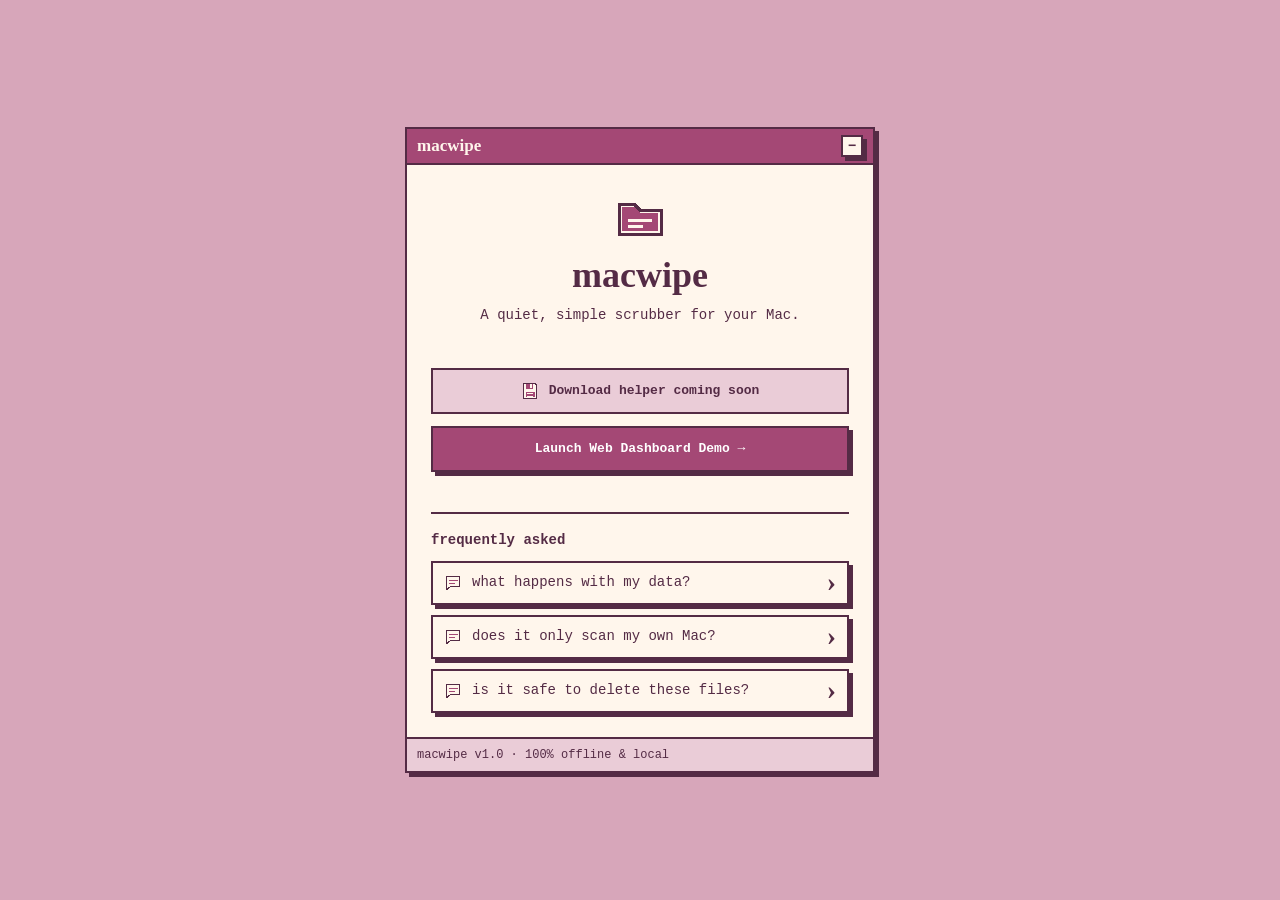
==== website/index.html @ 1ae95218 "Publish minimal macwipe web demo with local setup and previews" ====
<!doctype html>
<html lang="en">
  <head>
    <meta charset="utf-8" />
    <meta name="viewport" content="width=device-width, initial-scale=1" />
    <meta
      name="description"
      content="macwipe: a quiet, simple scrubber for your Mac. Try the local web dashboard demo."
    />
    <title>macwipe</title>
    <link rel="stylesheet" href="styles/theme.css" />
    <script src="scripts/ui.js" defer></script>
    <script src="scripts/landing.js" defer></script>
  </head>
  <body>
    <a class="skip-link" href="#main">Skip to content</a>
    <div class="page">
      <main
        id="main"
        class="window landing-window"
        aria-labelledby="brand-heading"
        tabindex="-1"
      >
        <header class="title-bar">
          <span class="title-bar-label">macwipe</span>
          <span class="window-control" aria-hidden="true">−</span>
        </header>
        <div class="landing-content">
          <svg
            class="folder-icon"
            width="48"
            height="48"
            viewBox="0 0 16 16"
            aria-hidden="true"
          >
            <path d="M1 3h5l2 2h7v8H1z" fill="#FFF6EC" stroke="#542B45" />
            <path d="M2 4h4l2 2h6v6H2z" fill="#A44875" />
            <path d="M4 8h8v1H4zm0 2h5v1H4z" fill="#FFF6EC" />
          </svg>
          <h1 id="brand-heading">macwipe</h1>
          <p class="tagline">A quiet, simple scrubber for your Mac.</p>
          <button class="download-control" type="button" disabled>
            <img
              class="pixel-icon"
              src="assets/disk.svg"
              width="18"
              height="18"
              alt=""
            />
            Download helper coming soon
          </button>
          <a class="demo-link primary-btn" href="dashboard.html"
            >Launch Web Dashboard Demo →</a
          >
          <div class="divider" aria-hidden="true"></div>
          <p class="questions-label">frequently asked</p>
          <div class="questions-list">
            <button
              class="question-row"
              type="button"
              data-question="data"
              aria-haspopup="dialog"
              aria-controls="question-chat"
              aria-expanded="false"
            >
              <span class="question-copy"
                ><img
                  class="pixel-icon"
                  src="assets/message.svg"
                  width="18"
                  height="18"
                  alt=""
                />
                <span>what happens with my data?</span></span
              >
              <span class="chevron" aria-hidden="true">›</span>
            </button>
            <button
              class="question-row"
              type="button"
              data-question="local"
              aria-haspopup="dialog"
              aria-controls="question-chat"
              aria-expanded="false"
            >
              <span class="question-copy"
                ><img
                  class="pixel-icon"
                  src="assets/message.svg"
                  width="18"
                  height="18"
                  alt=""
                />
                <span>does it only scan my own Mac?</span></span
              >
              <span class="chevron" aria-hidden="true">›</span>
            </button>
            <button
              class="question-row"
              type="button"
              data-question="safe"
              aria-haspopup="dialog"
              aria-controls="question-chat"
              aria-expanded="false"
            >
              <span class="question-copy"
                ><img
                  class="pixel-icon"
                  src="assets/message.svg"
                  width="18"
                  height="18"
                  alt=""
                />
                <span>is it safe to delete these files?</span></span
              >
              <span class="chevron" aria-hidden="true">›</span>
            </button>
          </div>
        </div>
        <footer class="status-strip">
          macwipe v1.0 · 100% offline &amp; local
        </footer>
      </main>
    </div>
    <dialog
      class="window modal-dialog"
      data-chat-prefix="chat"
      id="question-chat"
      aria-labelledby="chat-title"
    >
      <header class="title-bar">
        <span class="title-bar-label" id="chat-title">mac-chat</span>
        <button
          class="window-control close-control"
          id="chat-close"
          type="button"
          data-close
          aria-label="Close question chat"
          autofocus
        >
          ×
        </button>
      </header>
      <div data-chat-content></div>
    </dialog>
  </body>
</html>
---- website/styles/theme.css ----
/* Shared retro desktop design system. */
:root {
  --background: #d7a6ba;
  --panel: #fff6ec;
  --ink: #542b45;
  --button: #a44875;
  --status: #eaccd7;
  --mono: ui-monospace, "SF Mono", "Courier New", monospace;
  --serif: Georgia, serif;
  --shadow: 4px 4px 0 var(--ink);
  --menu: #fff0e0;
  --transcript: #fffdf9;
}
* {
  box-sizing: border-box;
}
body {
  margin: 0;
  min-height: 100vh;
  background: var(--background);
  color: var(--ink);
  font: 14px/1.5 var(--mono);
}
a {
  color: inherit;
}
button,
input {
  font: inherit;
}
button,
.demo-link {
  border-radius: 0;
  cursor: pointer;
  transition: transform 120ms ease;
}
:focus-visible {
  outline: 2px solid var(--ink);
  outline-offset: 4px;
}
.title-bar :focus-visible {
  outline-color: var(--panel);
}
.page {
  display: flex;
  min-height: 100vh;
  padding: 48px 24px;
}
.landing-window {
  width: min(470px, 100%);
  margin: auto;
}
.window {
  border: 2px solid var(--ink);
  background: var(--panel);
  box-shadow: var(--shadow);
  min-width: 0;
}
.title-bar {
  display: flex;
  align-items: center;
  gap: 12px;
  min-height: 36px;
  padding: 6px 10px;
  border-bottom: 2px solid var(--ink);
  background: var(--button);
  color: var(--panel);
}
.title-bar-label {
  margin-right: auto;
  font: bold 17px var(--serif);
}
.window-control {
  display: inline-grid;
  place-items: center;
  flex: 0 0 22px;
  width: 22px;
  height: 22px;
  padding: 0;
  border: 2px solid var(--ink);
  background: var(--panel);
  color: var(--ink);
  font: bold 14px/1 var(--mono);
  box-shadow: var(--shadow);
}
.close-control:hover {
  background: var(--status);
}
.landing-content {
  display: flex;
  flex-direction: column;
  align-items: center;
  padding: 30px 24px 24px;
  text-align: center;
}
.pixel-icon {
  image-rendering: pixelated;
  flex-shrink: 0;
}
svg {
  shape-rendering: crispEdges;
}
.folder-icon {
  margin-bottom: 12px;
}
h1 {
  margin: 0;
  font: bold 36px/1.15 var(--serif);
}
.tagline {
  margin: 8px 0 42px;
}
.download-control,
.demo-link {
  display: flex;
  align-items: center;
  justify-content: center;
  gap: 10px;
  width: 100%;
  min-height: 46px;
  padding: 10px;
  border: 2px solid var(--ink);
  box-shadow: var(--shadow);
  font: bold 13px/1.5 var(--mono);
}
.download-control {
  background: var(--status);
  color: var(--ink);
}
.demo-link {
  margin-top: 12px;
  text-decoration: none;
}
.divider {
  width: 100%;
  margin: 40px 0 16px;
  border-top: 2px solid var(--ink);
}
.questions-label {
  width: 100%;
  margin: 0 0 10px;
  text-align: left;
  font-weight: bold;
}
.questions-list {
  display: grid;
  width: 100%;
  gap: 10px;
}
.question-row {
  display: flex;
  align-items: center;
  justify-content: space-between;
  gap: 12px;
  width: 100%;
  min-height: 44px;
  padding: 8px 11px;
  border: 2px solid var(--ink);
  background: var(--panel);
  color: var(--ink);
  box-shadow: var(--shadow);
  text-align: left;
}
.question-row:hover,
.question-row[aria-expanded="true"] {
  background: var(--status);
}
.close-control:active,
.demo-link:active,
.question-row:active {
  transform: translate(1px, 1px);
  box-shadow: 2px 2px 0 var(--ink);
}
.primary-btn {
  background: var(--button);
  color: #fff;
}
.primary-btn:hover {
  background: var(--ink);
}
.question-copy {
  display: flex;
  align-items: center;
  gap: 10px;
}
.chevron {
  font: bold 28px/0.8 var(--serif);
}
.status-strip {
  padding: 7px 10px;
  border-top: 2px solid var(--ink);
  background: var(--status);
  font-size: 12px;
}
/* Native dialog supplies the overlay and keyboard focus containment. */
.modal-dialog {
  width: min(520px, calc(100% - 32px));
  max-height: calc(100vh - 32px);
  max-height: calc(100dvh - 32px);
  padding: 0;
  color: var(--ink);
  overflow-y: auto;
}
.modal-dialog:not([open]) {
  display: none;
}
.modal-dialog[open] {
  animation: modal-open 140ms ease;
}
.modal-dialog::backdrop {
  background: rgb(84 43 69 / 45%);
}
@keyframes modal-open {
  from {
    opacity: 0;
    transform: translateY(8px);
  }
  to {
    opacity: 1;
    transform: none;
  }
}
.chat-menu {
  padding: 6px 12px;
  border-bottom: 2px solid var(--ink);
  background: var(--menu);
  font-size: 11px;
}
.chat-body {
  display: flex;
  height: clamp(210px, 36vh, 300px);
}
.chat-sidebar {
  display: flex;
  flex: 0 0 70px;
  flex-direction: column;
  align-items: center;
  padding: 14px 10px;
  border-right: 2px solid var(--ink);
  background: var(--status);
}
.chat-avatar {
  display: grid;
  place-items: center;
  width: 44px;
  height: 44px;
  border: 2px solid var(--ink);
  background: var(--panel);
  box-shadow: 2px 2px 0 var(--ink);
}
.chat-transcript {
  flex: 1;
  min-width: 0;
  min-height: 0;
  overflow-y: auto;
  padding: 18px 14px;
  background: var(--transcript);
  overflow-wrap: anywhere;
  font-size: 12px;
}
.chat-transcript p {
  margin: 0 0 20px;
}
.chat-transcript p:last-child {
  margin-bottom: 0;
}
.chat-transcript strong {
  font-weight: bold;
}
.message-time {
  font-size: 11px;
}
.sender-you {
  color: var(--button);
}
.sender-macwipe {
  color: var(--ink);
}
.chat-toolbar {
  display: flex;
  flex-wrap: wrap;
  align-items: center;
  gap: 6px;
  padding: 4px 12px;
  border-top: 2px solid var(--ink);
  border-bottom: 2px solid var(--ink);
  background: var(--panel);
  font-size: 11px;
}
.format-key {
  display: inline-grid;
  place-items: center;
  width: 22px;
  height: 22px;
  border: 2px solid var(--ink);
  background: var(--panel);
  font-weight: bold;
}
.chat-input-area {
  display: flex;
  gap: 12px;
  padding: 12px;
}
.chat-input-area input {
  min-width: 0;
  flex: 1;
  width: 100%;
  padding: 8px;
  border: 2px solid var(--ink);
  border-radius: 0;
  background: var(--transcript);
  color: var(--ink);
}
.chat-input-area input::placeholder {
  color: var(--ink);
  opacity: 0.75;
}
.chat-input-area .question-row {
  width: auto;
}
button:disabled,
button:disabled:hover,
button:disabled:active {
  cursor: not-allowed;
  background: var(--status);
  color: var(--ink);
  transform: none;
  box-shadow: none;
  transition: none;
}
.skip-link {
  position: fixed;
  z-index: 10;
  top: 8px;
  left: 8px;
  padding: 8px;
  border: 2px solid var(--ink);
  background: var(--panel);
  transform: translateY(-200%);
}
.skip-link:focus {
  transform: none;
}
@media (max-width: 520px) {
  .page {
    padding: 24px 12px;
  }
  .landing-content {
    padding: 24px 16px;
  }
  h1 {
    font-size: 32px;
  }
}
@media (prefers-reduced-motion: reduce) {
  *,
  *::before,
  *::after {
    animation: none !important;
    transition: none !important;
  }
}
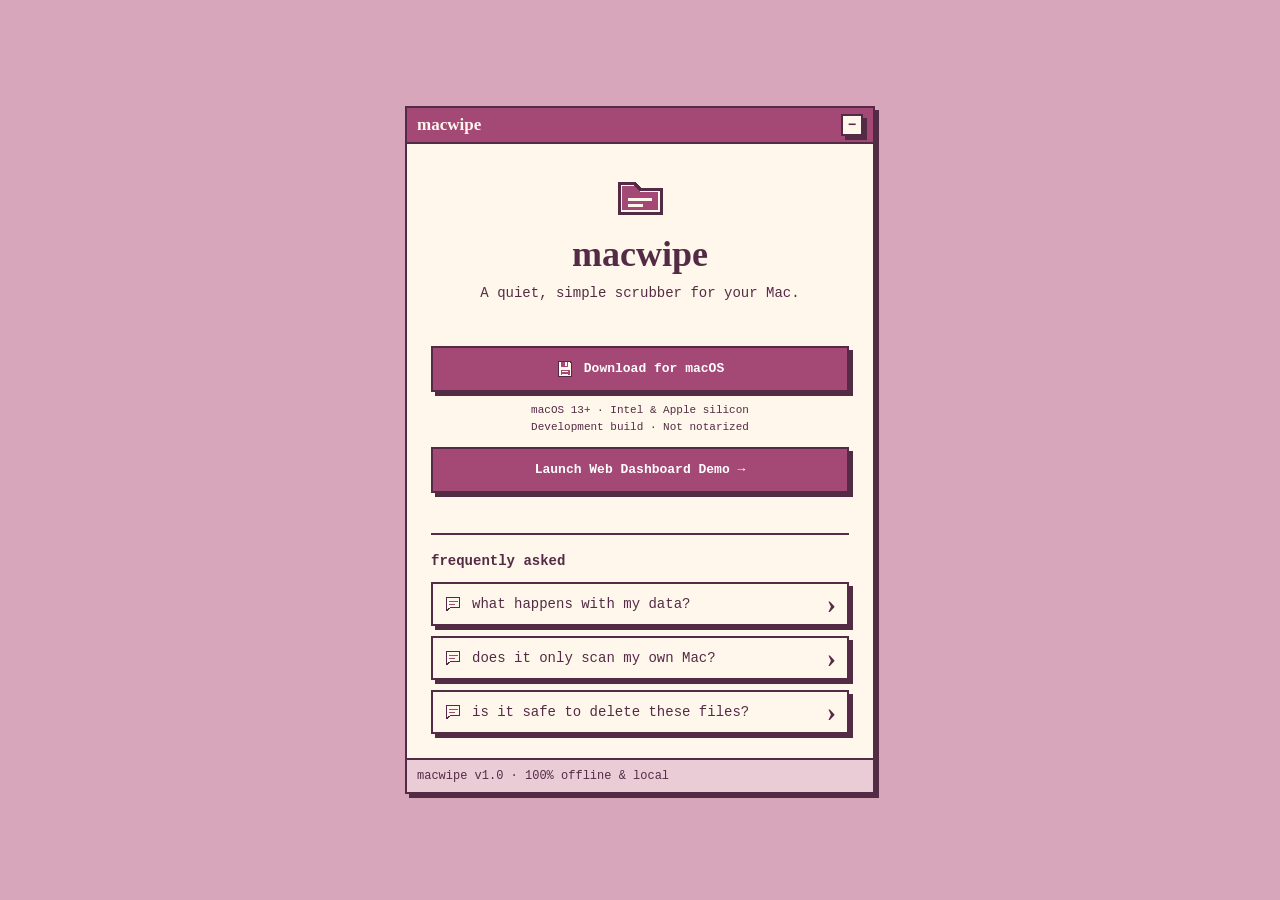
==== commit 044493ca: "Add native macOS download and universal packaging workflow" ====
--- a/website/index.html
+++ b/website/index.html
@@ -39,7 +39,12 @@
           </svg>
           <h1 id="brand-heading">macwipe</h1>
           <p class="tagline">A quiet, simple scrubber for your Mac.</p>
-          <button class="download-control" type="button" disabled>
+          <a
+            class="download-control primary-btn"
+            href="downloads/macwipe-macos.zip"
+            download="macwipe-macos.zip"
+            aria-describedby="download-details"
+          >
             <img
               class="pixel-icon"
               src="assets/disk.svg"
@@ -47,8 +52,12 @@
               height="18"
               alt=""
             />
-            Download helper coming soon
-          </button>
+            Download for macOS
+          </a>
+          <p class="download-note" id="download-details">
+            macOS 13+ · Intel &amp; Apple silicon<br />
+            Development build · Not notarized
+          </p>
           <a class="demo-link primary-btn" href="dashboard.html"
             >Launch Web Dashboard Demo →</a
           >
--- a/website/styles/theme.css
+++ b/website/styles/theme.css
@@ -29,6 +29,7 @@
   font: inherit;
 }
 button,
+.download-control,
 .demo-link {
   border-radius: 0;
   cursor: pointer;
@@ -126,6 +127,11 @@
 .download-control {
   background: var(--status);
   color: var(--ink);
+  text-decoration: none;
+}
+.download-note {
+  margin: 10px 0 0;
+  font-size: 11px;
 }
 .demo-link {
   margin-top: 12px;
@@ -166,6 +172,7 @@
   background: var(--status);
 }
 .close-control:active,
+.download-control:active,
 .demo-link:active,
 .question-row:active {
   transform: translate(1px, 1px);
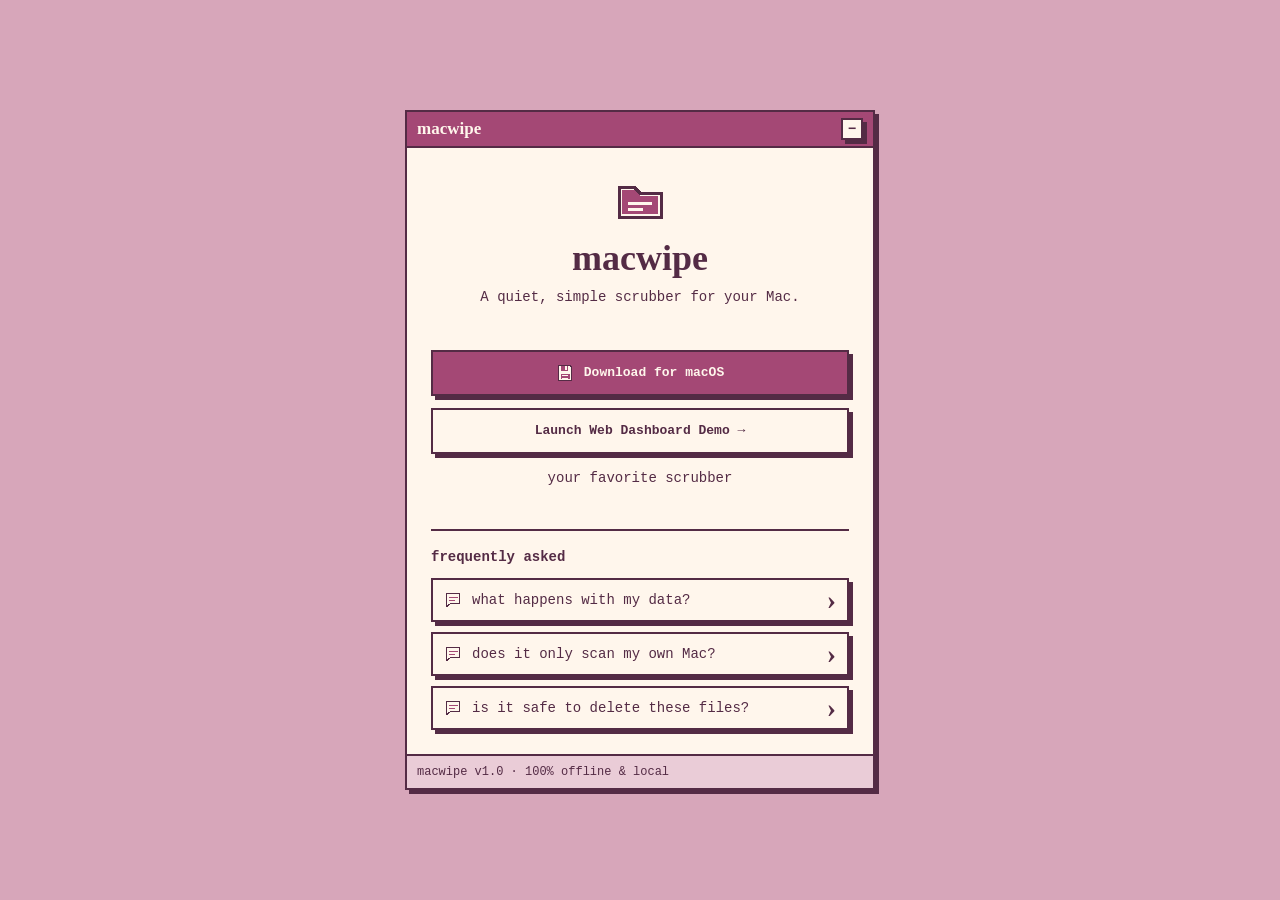
==== commit 95242f95: "Adjust landing button colors and add slogan" ====
--- a/website/index.html
+++ b/website/index.html
@@ -43,7 +43,6 @@
             class="download-control primary-btn"
             href="downloads/macwipe-macos.zip"
             download="macwipe-macos.zip"
-            aria-describedby="download-details"
           >
             <img
               class="pixel-icon"
@@ -54,13 +53,10 @@
             />
             Download for macOS
           </a>
-          <p class="download-note" id="download-details">
-            macOS 13+ · Intel &amp; Apple silicon<br />
-            Development build · Not notarized
-          </p>
           <a class="demo-link primary-btn" href="dashboard.html"
             >Launch Web Dashboard Demo →</a
           >
+          <p class="landing-slogan">your favorite scrubber</p>
           <div class="divider" aria-hidden="true"></div>
           <p class="questions-label">frequently asked</p>
           <div class="questions-list">
--- a/website/styles/theme.css
+++ b/website/styles/theme.css
@@ -129,10 +129,6 @@
   color: var(--ink);
   text-decoration: none;
 }
-.download-note {
-  margin: 10px 0 0;
-  font-size: 11px;
-}
 .demo-link {
   margin-top: 12px;
   text-decoration: none;
@@ -184,6 +180,25 @@
 }
 .primary-btn:hover {
   background: var(--ink);
+}
+.landing-window .download-control {
+  background: var(--button);
+  color: var(--panel);
+}
+.landing-window .demo-link {
+  background: var(--panel);
+  color: var(--ink);
+}
+.landing-window .download-control:hover,
+.landing-window .demo-link:hover {
+  background: var(--ink);
+  color: var(--panel);
+}
+.landing-slogan {
+  margin: 14px 0 0;
+  font: 14px/1.5 var(--mono);
+  color: var(--ink);
+  text-align: center;
 }
 .question-copy {
   display: flex;
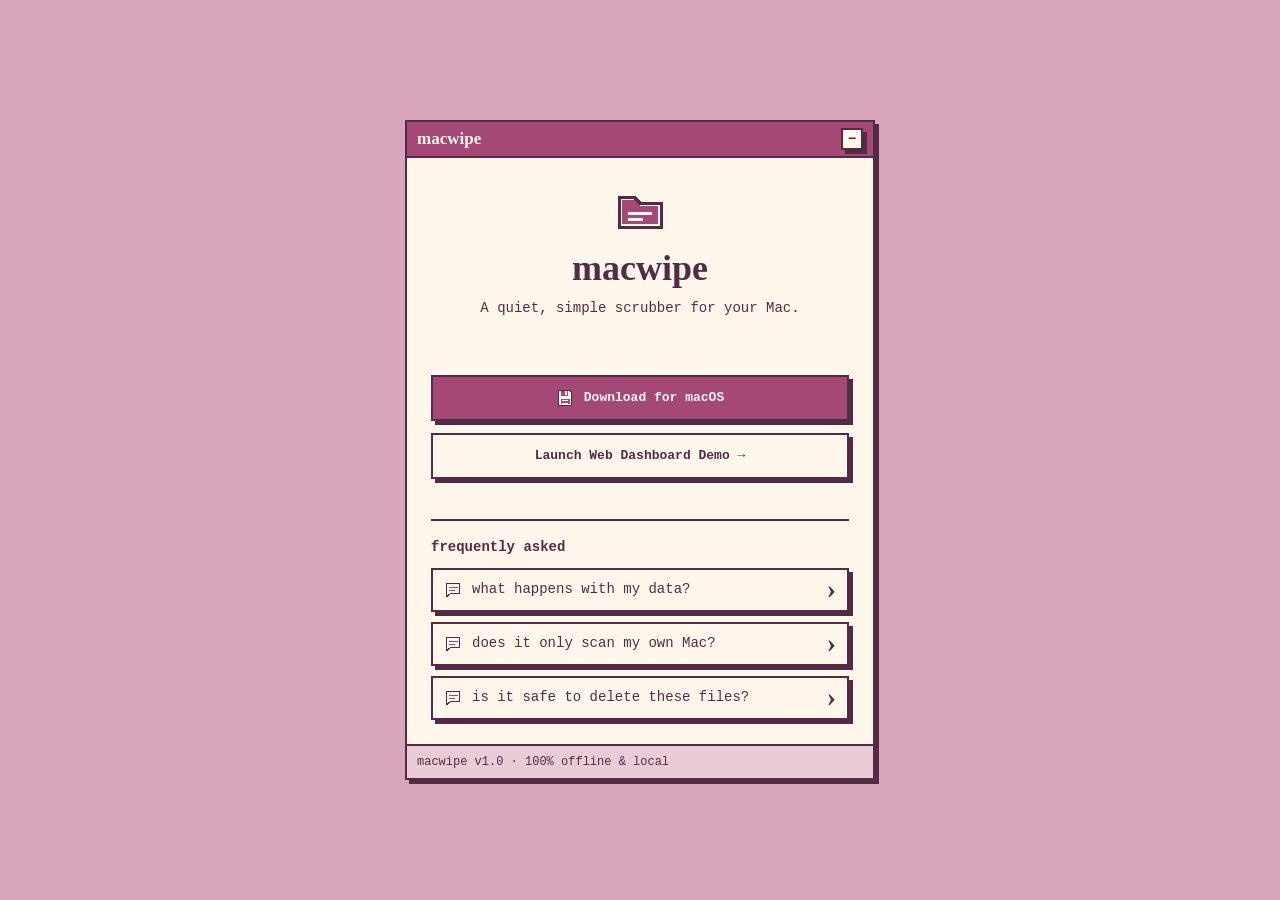
==== commit c5ab6a6d: "Remove landing slogan and lower centered buttons" ====
--- a/website/index.html
+++ b/website/index.html
@@ -56,7 +56,6 @@
           <a class="demo-link primary-btn" href="dashboard.html"
             >Launch Web Dashboard Demo →</a
           >
-          <p class="landing-slogan">your favorite scrubber</p>
           <div class="divider" aria-hidden="true"></div>
           <p class="questions-label">frequently asked</p>
           <div class="questions-list">
--- a/website/styles/theme.css
+++ b/website/styles/theme.css
@@ -182,6 +182,7 @@
   background: var(--ink);
 }
 .landing-window .download-control {
+  margin-top: 14px;
   background: var(--button);
   color: var(--panel);
 }
@@ -193,12 +194,6 @@
 .landing-window .demo-link:hover {
   background: var(--ink);
   color: var(--panel);
-}
-.landing-slogan {
-  margin: 14px 0 0;
-  font: 14px/1.5 var(--mono);
-  color: var(--ink);
-  text-align: center;
 }
 .question-copy {
   display: flex;
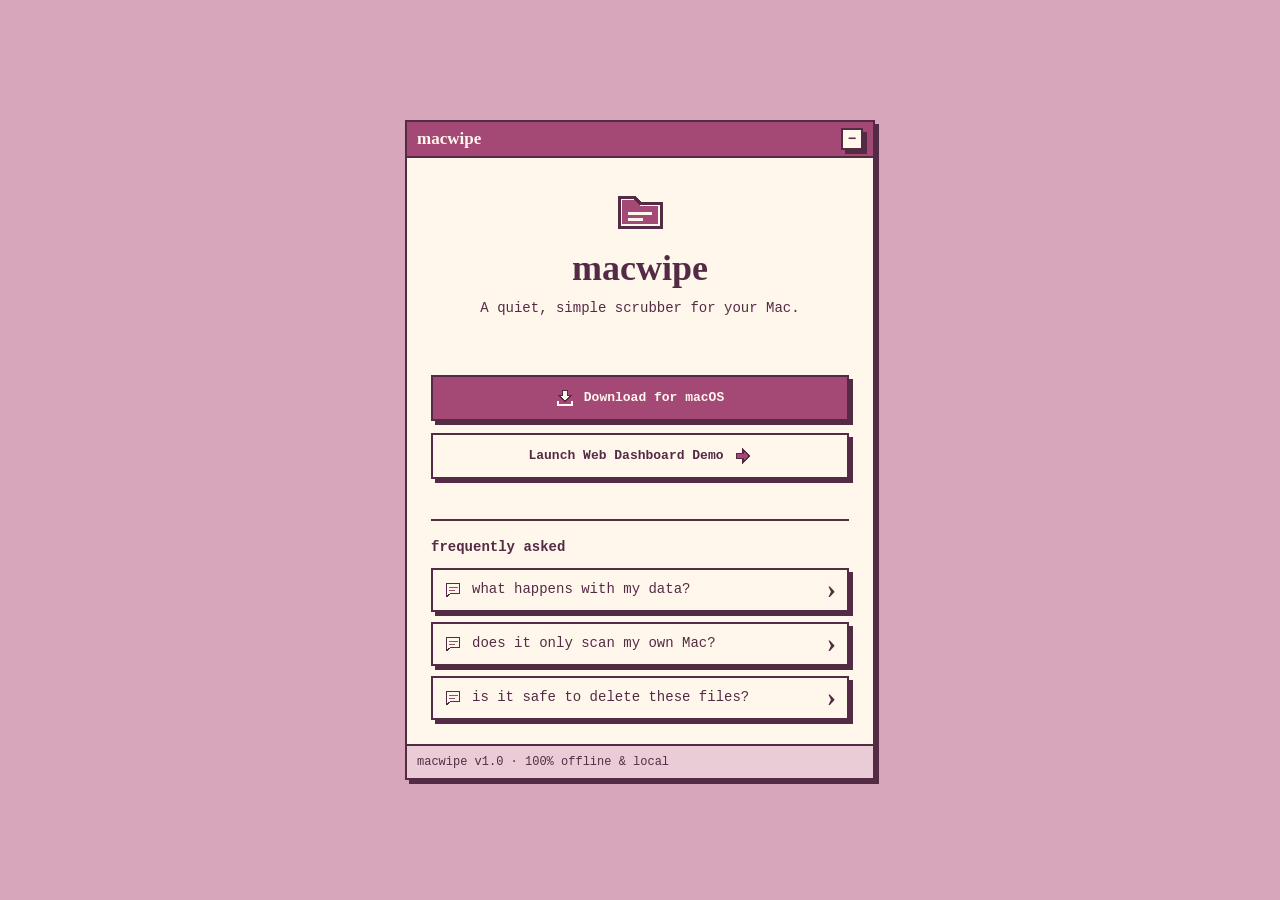
==== commit e732ef90: "Add local illustrated landing button icons" ====
--- a/website/index.html
+++ b/website/index.html
@@ -46,16 +46,23 @@
           >
             <img
               class="pixel-icon"
-              src="assets/disk.svg"
+              src="assets/download.svg"
               width="18"
               height="18"
               alt=""
             />
             Download for macOS
           </a>
-          <a class="demo-link primary-btn" href="dashboard.html"
-            >Launch Web Dashboard Demo →</a
-          >
+          <a class="demo-link primary-btn" href="dashboard.html">
+            Launch Web Dashboard Demo
+            <img
+              class="pixel-icon"
+              src="assets/arrow-right.svg"
+              width="18"
+              height="18"
+              alt=""
+            />
+          </a>
           <div class="divider" aria-hidden="true"></div>
           <p class="questions-label">frequently asked</p>
           <div class="questions-list">
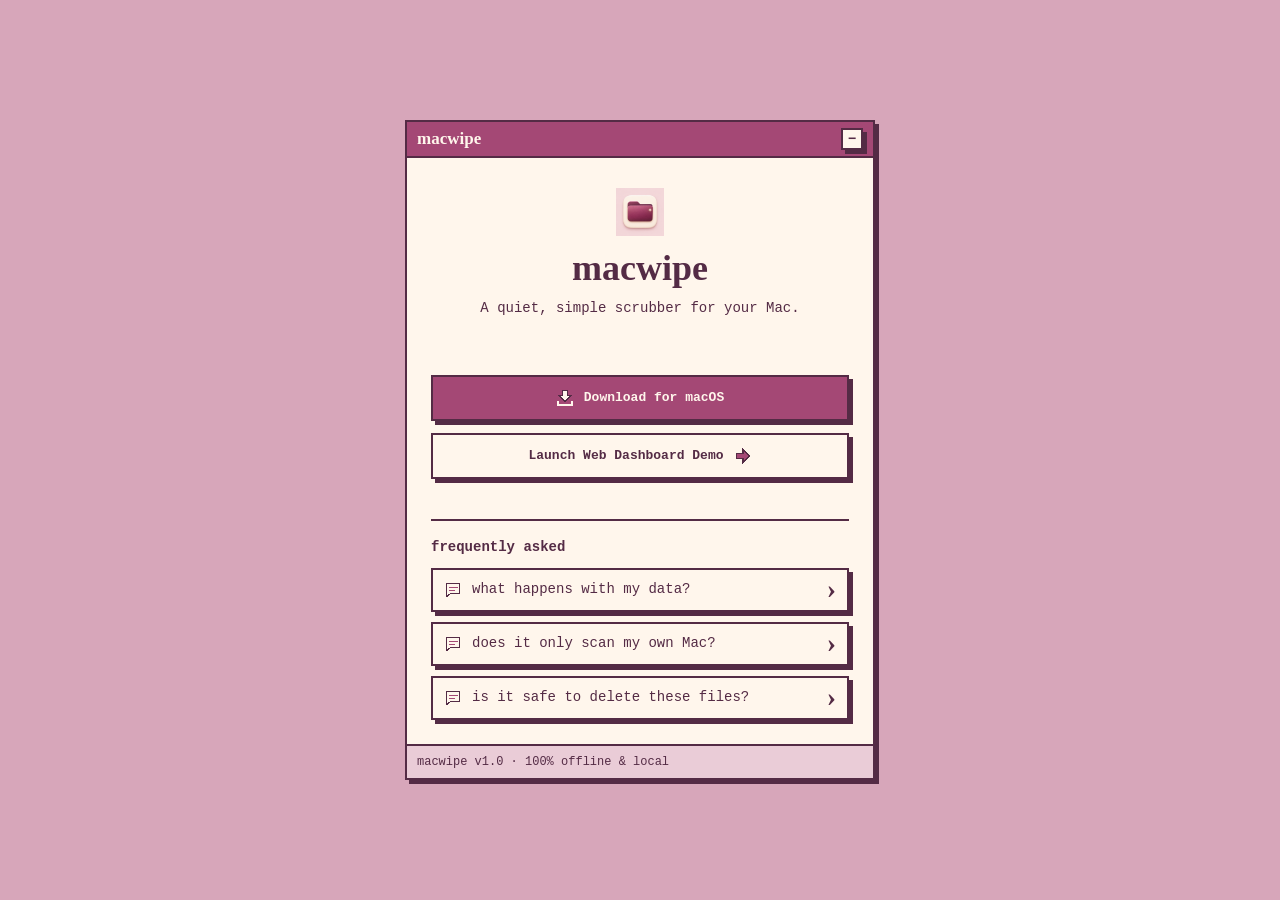
==== commit ca535f52: "Use supplied landing logo and add browser favicon" ====
--- a/website/index.html
+++ b/website/index.html
@@ -8,6 +8,7 @@
       content="macwipe: a quiet, simple scrubber for your Mac. Try the local web dashboard demo."
     />
     <title>macwipe</title>
+    <link rel="icon" type="image/png" sizes="32x32" href="assets/favicon.png" />
     <link rel="stylesheet" href="styles/theme.css" />
     <script src="scripts/ui.js" defer></script>
     <script src="scripts/landing.js" defer></script>
@@ -26,17 +27,13 @@
           <span class="window-control" aria-hidden="true">−</span>
         </header>
         <div class="landing-content">
-          <svg
+          <img
             class="folder-icon"
+            src="assets/macwipe-icon.png"
             width="48"
             height="48"
-            viewBox="0 0 16 16"
-            aria-hidden="true"
-          >
-            <path d="M1 3h5l2 2h7v8H1z" fill="#FFF6EC" stroke="#542B45" />
-            <path d="M2 4h4l2 2h6v6H2z" fill="#A44875" />
-            <path d="M4 8h8v1H4zm0 2h5v1H4z" fill="#FFF6EC" />
-          </svg>
+            alt=""
+          />
           <h1 id="brand-heading">macwipe</h1>
           <p class="tagline">A quiet, simple scrubber for your Mac.</p>
           <a
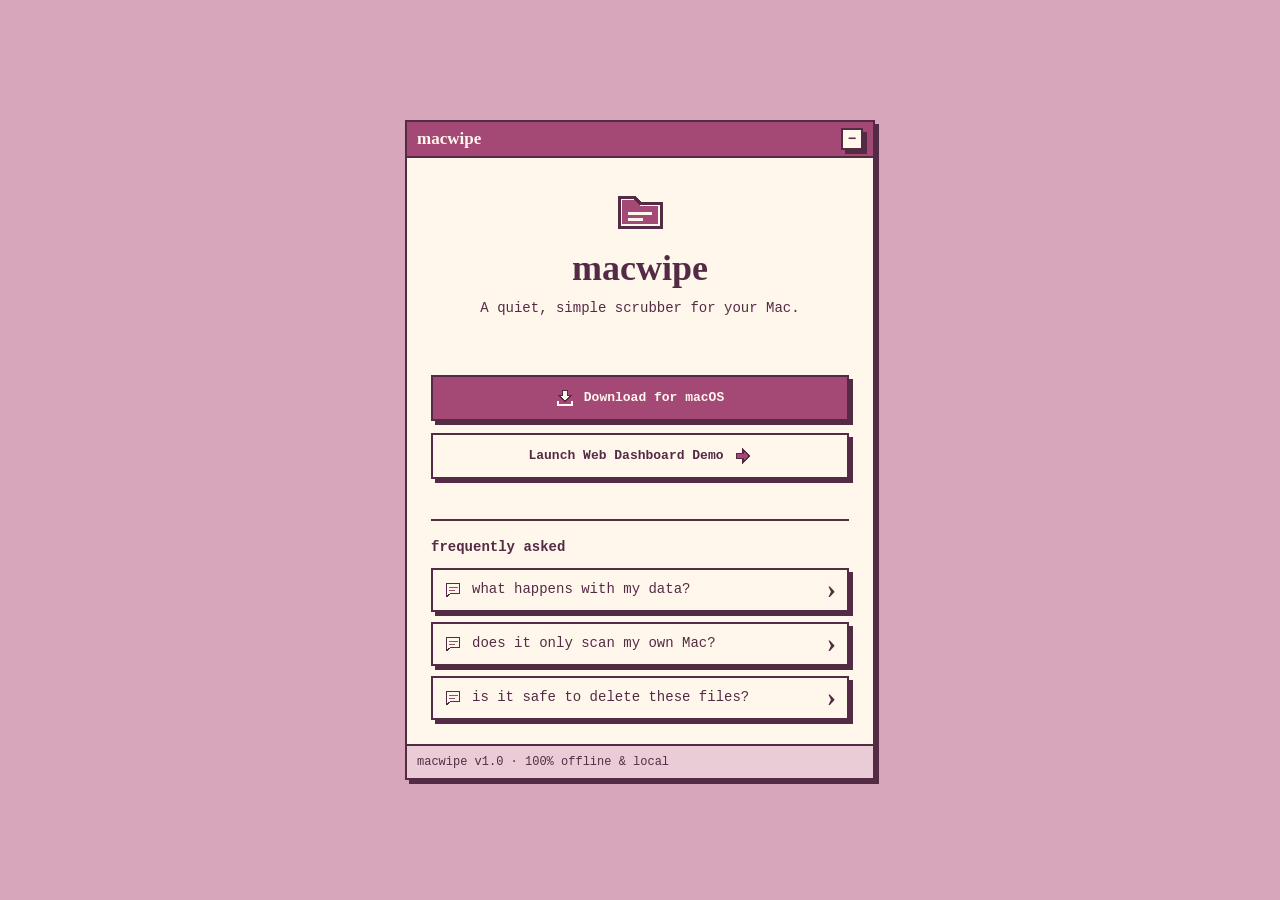
==== commit a5ec6263: "Restore website logo and reserve supplied artwork for native app" ====
--- a/website/index.html
+++ b/website/index.html
@@ -8,7 +8,6 @@
       content="macwipe: a quiet, simple scrubber for your Mac. Try the local web dashboard demo."
     />
     <title>macwipe</title>
-    <link rel="icon" type="image/png" sizes="32x32" href="assets/favicon.png" />
     <link rel="stylesheet" href="styles/theme.css" />
     <script src="scripts/ui.js" defer></script>
     <script src="scripts/landing.js" defer></script>
@@ -27,13 +26,17 @@
           <span class="window-control" aria-hidden="true">−</span>
         </header>
         <div class="landing-content">
-          <img
+          <svg
             class="folder-icon"
-            src="assets/macwipe-icon.png"
             width="48"
             height="48"
-            alt=""
-          />
+            viewBox="0 0 16 16"
+            aria-hidden="true"
+          >
+            <path d="M1 3h5l2 2h7v8H1z" fill="#FFF6EC" stroke="#542B45" />
+            <path d="M2 4h4l2 2h6v6H2z" fill="#A44875" />
+            <path d="M4 8h8v1H4zm0 2h5v1H4z" fill="#FFF6EC" />
+          </svg>
           <h1 id="brand-heading">macwipe</h1>
           <p class="tagline">A quiet, simple scrubber for your Mac.</p>
           <a
